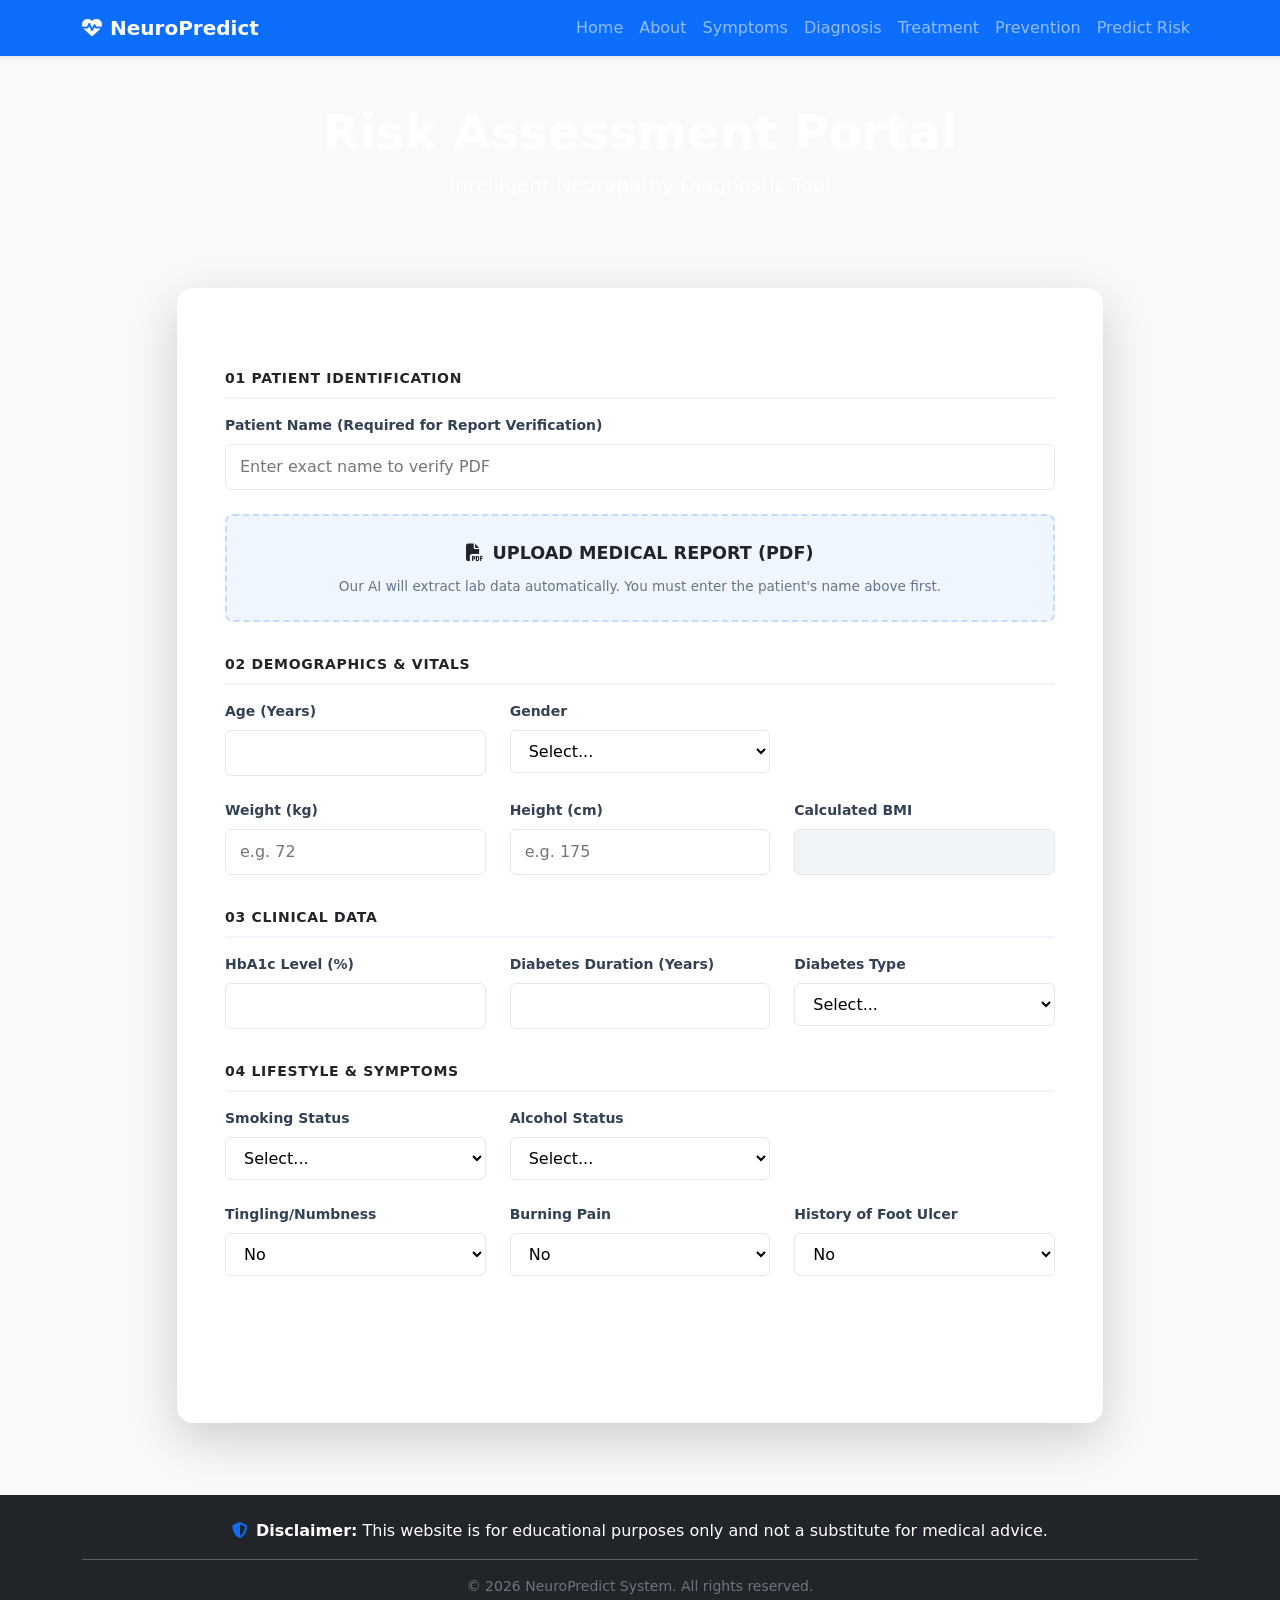
==== templates/prediction.html @ 89707be5 "app file updated" ====
<!DOCTYPE html>
<html lang="en">
<head>
    <meta charset="UTF-8">
    <meta name="viewport" content="width=device-width, initial-scale=1.0">
    <title>Predict Risk | NeuroPredict</title>
    <link href="https://fonts.googleapis.com/css2?family=Poppins:wght@300;400;500;600;700&display=swap" rel="stylesheet">
    <link href="https://cdn.jsdelivr.net/npm/bootstrap@5.3.0/dist/css/bootstrap.min.css" rel="stylesheet">
    <link rel="stylesheet" href="https://cdnjs.cloudflare.com/ajax/libs/font-awesome/6.4.0/css/all.min.css">
    <link rel="stylesheet" href="static/style.css">
    
    <style>
        /* Smart Scan Section */
        .smart-scan-box {
            background: #eff6ff;
            border: 2px dashed #bfdbfe;
            padding: 24px;
            border-radius: 8px;
            margin-bottom: 32px;
            text-align: center;
            transition: all 0.3s ease;
        }

        .smart-scan-box:hover {
            background: #e0efff;
            border-color: #93c5fd;
        }

        .section-header {
            font-size: 0.875rem;
            font-weight: 700;
            text-transform: uppercase;
            letter-spacing: 0.05em;
            color: var(--primary-color);
            margin: 32px 0 16px;
            padding-bottom: 8px;
            border-bottom: 2px solid #f1f5f9;
        }

        .custom-grid {
            display: grid;
            grid-template-columns: repeat(3, 1fr);
            gap: 24px;
        }

        @media (max-width: 768px) {
            .custom-grid { grid-template-columns: repeat(1, 1fr); }
        }

        .field-group { display: flex; flex-direction: column; gap: 8px; }

        .field-group label { font-size: 0.875rem; font-weight: 600; color: #334155; margin-bottom: 0;}

        .field-group input, .field-group select {
            border: 1px solid #e2e8f0;
            padding: 10px 14px;
            border-radius: 6px;
            font-size: 1rem;
            background: white;
            transition: border-color 0.2s ease;
        }

        .field-group input:focus, .field-group select:focus {
            outline: none;
            border-color: var(--primary-color);
            box-shadow: 0 0 0 3px rgba(0, 86, 179, 0.1);
        }

        /* Highlight for Auto-filled fields */
        .auto-filled {
            background-color: #f0fdf4 !important;
            border-color: #16a34a !important;
            transition: all 0.5s ease;
        }

        .submit-btn {
            width: 100%;
            background: var(--primary-color);
            color: white;
            border: none;
            padding: 16px;
            border-radius: 6px;
            font-weight: 700;
            font-size: 1.1rem;
            cursor: pointer;
            margin-top: 40px;
            transition: background 0.3s ease;
        }

        .submit-btn:hover { background: #004494; color: white; }
        
        .submit-btn:disabled {
            background: #94a3b8;
            cursor: not-allowed;
        }

        .hidden { display: none !important; }
        
        #result-panel {
            margin-top: 24px;
            padding: 30px;
            background: #f8fafc;
            border: 2px solid #e2e8f0;
            border-radius: 12px;
            text-align: center;
        }

        .risk-value {
            font-size: 2.5rem;
            font-weight: 800;
            display: block;
            margin: 15px 0;
        }

        .recommendation-box {
            background-color: white;
            border: 1px solid #e2e8f0;
            border-radius: 8px;
            padding: 1.5rem;
            height: 100%;
            box-shadow: 0 2px 4px rgba(0,0,0,0.02);
        }
    </style>
</head>
<body class="bg-light">

    <nav class="navbar navbar-expand-lg navbar-dark bg-primary sticky-top shadow-sm">
        <div class="container">
            <a class="navbar-brand fw-bold" href="index.html">
                <i class="fas fa-heartbeat me-2"></i>NeuroPredict
            </a>
            <button class="navbar-toggler" type="button" data-bs-toggle="collapse" data-bs-target="#navbarNav">
                <span class="navbar-toggler-icon"></span>
            </button>
            <div class="collapse navbar-collapse" id="navbarNav">
                <ul class="navbar-nav ms-auto">
                    <li class="nav-item"><a class="nav-link" href="index.html">Home</a></li>
                    <li class="nav-item"><a class="nav-link" href="about.html">About</a></li>
                    <li class="nav-item"><a class="nav-link" href="symptoms.html">Symptoms</a></li>
                    <li class="nav-item"><a class="nav-link" href="diagnosis.html">Diagnosis</a></li>
                    <li class="nav-item"><a class="nav-link" href="treatment.html">Treatment</a></li>
                    <li class="nav-item"><a class="nav-link" href="prevention.html">Prevention</a></li>
                    <li class="nav-item"><a class="nav-link active-btn" href="prediction.html">Predict Risk</a></li>
                </ul>
            </div>
        </div>
    </nav>

    <div class="page-header text-center text-white py-5">
        <h1 class="display-5 fw-bold">Risk Assessment Portal</h1>
        <p class="lead">Intelligent Neuropathy Diagnostic Tool</p>
    </div>

    <div class="container py-4 mb-5">
        <div class="row justify-content-center">
            <div class="col-lg-10">
                <div class="card shadow-lg border-0 rounded-4 p-4 p-md-5">
                    
                    <form id="predict-form" class="fade-in">
                        
                        <div class="section-header">01 Patient Identification</div>
                        <div class="custom-grid" style="grid-template-columns: 1fr; margin-bottom: 24px;">
                            <div class="field-group">
                                <label>Patient Name (Required for Report Verification)</label>
                                <input type="text" id="patient_name" name="patient_name" placeholder="Enter exact name to verify PDF" required>
                            </div>
                        </div>

                        <div class="smart-scan-box fade-in">
                            <label for="report-file" style="cursor:pointer; color: var(--primary-color); font-weight: 700; font-size: 1.1rem;">
                                <i class="fas fa-file-pdf me-2"></i><span id="upload-text">UPLOAD MEDICAL REPORT (PDF)</span>
                            </label>
                            <input type="file" id="report-file" accept=".pdf" style="display:none">
                            <p style="margin: 10px 0 0; font-size: 0.85rem; color: #64748b;">
                                Our AI will extract lab data automatically. You must enter the patient's name above first.
                            </p>
                        </div>

                        <div class="section-header">02 Demographics & Vitals</div>
                        <div class="custom-grid">
                            <div class="field-group">
                                <label>Age (Years)</label>
                                <input type="number" id="age" name="age" required min="1" max="120">
                            </div>
                            <div class="field-group">
                                <label>Gender</label>
                                <select id="gender" name="gender" required>
                                    <option value="">Select...</option>
                                    <option value="Male">Male</option>
                                    <option value="Female">Female</option>
                                </select>
                            </div>
                        </div>
                        
                        <div class="custom-grid" style="margin-top: 24px;">
                            <div class="field-group">
                                <label>Weight (kg)</label>
                                <input type="number" id="weight" step="0.1" placeholder="e.g. 72" required>
                            </div>
                            <div class="field-group">
                                <label>Height (cm)</label>
                                <input type="number" id="height" step="1" placeholder="e.g. 175" required>
                            </div>
                            <div class="field-group">
                                <label>Calculated BMI</label>
                                <input type="number" id="bmi" name="bmi" step="0.1" readonly style="background: #f1f5f9; font-weight: bold; color: var(--primary-color);">
                            </div>
                        </div>

                        <div class="section-header">03 Clinical Data</div>
                        <div class="custom-grid">
                            <div class="field-group">
                                <label>HbA1c Level (%)</label>
                                <input type="number" id="hba1c" name="hba1c" step="0.1" required>
                            </div>
                            <div class="field-group">
                                <label>Diabetes Duration (Years)</label>
                                <input type="number" id="diabetes_duration" name="diabetes_duration" required min="0">
                            </div>
                            <div class="field-group">
                                <label>Diabetes Type</label>
                                <select id="diabetes_type" name="diabetes_type" required>
                                    <option value="">Select...</option>
                                    <option value="Type 2">Type 2</option>
                                    <option value="Type 1">Type 1</option>
                                </select>
                            </div>
                        </div>

                        <div class="section-header">04 Lifestyle & Symptoms</div>
                        <div class="custom-grid">
                            <div class="field-group">
                                <label>Smoking Status</label>
                                <select id="smoking_status" name="smoking_status" required>
                                    <option value="">Select...</option>
                                    <option value="Never">Never</option>
                                    <option value="Former">Former</option>
                                    <option value="Current">Current</option>
                                </select>
                            </div>
                            <div class="field-group">
                                <label>Alcohol Status</label>
                                <select id="alcohol_status" name="alcohol_status" required>
                                    <option value="">Select...</option>
                                    <option value="Never">Never</option>
                                    <option value="Occasional">Occasional</option>
                                    <option value="Regular">Regular</option>
                                </select>
                            </div>
                        </div>

                        <div class="custom-grid" style="margin-top: 24px;">
                            <div class="field-group">
                                <label>Tingling/Numbness</label>
                                <select id="tingling" name="tingling" required>
                                    <option value="No">No</option>
                                    <option value="Yes">Yes</option>
                                </select>
                            </div>
                            <div class="field-group">
                                <label>Burning Pain</label>
                                <select id="burning_pain" name="burning_pain" required>
                                    <option value="No">No</option>
                                    <option value="Yes">Yes</option>
                                </select>
                            </div>
                            <div class="field-group">
                                <label>History of Foot Ulcer</label>
                                <select id="foot_ulcer" name="foot_ulcer" required>
                                    <option value="No">No</option>
                                    <option value="Yes">Yes</option>
                                </select>
                            </div>
                        </div>

                        <button type="submit" id="submit-btn" class="submit-btn">
                            <i class="fas fa-stethoscope me-2"></i>GENERATE RISK ASSESSMENT
                        </button>
                    </form>

                    <div id="result-panel" class="hidden slide-up">
                        <h3 style="margin:0; color: #475569; text-transform: uppercase; font-size: 0.9rem; letter-spacing: 0.05em;">Diagnostic Result</h3>
                        <span id="risk-badge" class="risk-value">--</span>
                        <p id="risk-description" style="color: #64748b; margin-bottom: 25px;"></p>

                        <div class="row text-start mt-4 mb-4 g-3">
                            <div class="col-md-4">
                                <div class="recommendation-box">
                                    <h6 class="fw-bold text-primary border-bottom pb-2"><i class="fas fa-utensils me-2"></i>Diet Plan</h6>
                                    <p id="rec-diet" class="small text-muted mb-0"></p>
                                </div>
                            </div>
                            <div class="col-md-4">
                                <div class="recommendation-box">
                                    <h6 class="fw-bold text-primary border-bottom pb-2"><i class="fas fa-walking me-2"></i>Lifestyle</h6>
                                    <p id="rec-lifestyle" class="small text-muted mb-0"></p>
                                </div>
                            </div>
                            <div class="col-md-4">
                                <div class="recommendation-box">
                                    <h6 class="fw-bold text-primary border-bottom pb-2"><i class="fas fa-stethoscope me-2"></i>Medical Advice</h6>
                                    <p id="rec-medical" class="small text-muted mb-0"></p>
                                </div>
                            </div>
                        </div>

                        <button onclick="window.location.reload()" class="btn btn-primary px-4 py-2 fw-bold rounded-pill shadow-sm">Start New Assessment</button>
                    </div>

                </div>
            </div>
        </div>
    </div>

    <footer class="bg-dark text-white py-4 mt-auto">
        <div class="container text-center">
            <p class="mb-2"><i class="fas fa-shield-alt text-primary me-2"></i><strong>Disclaimer:</strong> This website is for educational purposes only and not a substitute for medical advice.</p>
            <hr class="bg-secondary my-3">
            <p class="small text-secondary mb-0">&copy; 2026 NeuroPredict System. All rights reserved.</p>
        </div>
    </footer>

    <script src="https://cdn.jsdelivr.net/npm/bootstrap@5.3.0/dist/js/bootstrap.bundle.min.js"></script>

    <script>
        // 1. Automatic BMI Calculation
        const weightInput = document.getElementById('weight');
        const heightInput = document.getElementById('height');
        const bmiField = document.getElementById('bmi');

        function calculateBMI() {
            const weight = parseFloat(weightInput.value);
            const heightCm = parseFloat(heightInput.value);

            if (weight > 0 && heightCm > 0) {
                const heightM = heightCm / 100;
                const bmi = weight / (heightM * heightM); 
                bmiField.value = bmi.toFixed(1);
            } else {
                bmiField.value = '';
            }
        }

        weightInput.addEventListener('input', calculateBMI);
        heightInput.addEventListener('input', calculateBMI);

        // 2. Greedy Extraction Handler for PDF Upload WITH NAME VERIFICATION
        document.getElementById('report-file').addEventListener('change', async function(e) {
            const file = e.target.files[0];
            if (!file) return;

            const patientNameInput = document.getElementById('patient_name').value.trim();
            
            // Check if name is entered before scanning
            if (!patientNameInput) {
                alert("Security Protocol: Please enter the Patient Name above before uploading a document.");
                this.value = ''; // Reset the file input
                return;
            }

            const uploadText = document.getElementById('upload-text');
            uploadText.innerText = "Verifying & Scanning Document...";
            
            const formData = new FormData();
            formData.append('report', file);
            formData.append('patient_name', patientNameInput); // Send name to Flask

            try {
                const res = await fetch('/extract', { method: 'POST', body: formData });
                const result = await res.json();

                if (result.success) {
                    Object.keys(result.data).forEach(key => {
                        const el = document.getElementById(key);
                        if (el) {
                            el.value = result.data[key];
                            el.classList.add('auto-filled');
                        }
                    });
                    uploadText.innerText = "Scan Complete! Verify green fields.";
                    uploadText.style.color = "#16a34a"; // Success green
                } else {
                    throw new Error(result.error);
                }
            } catch (err) {
                // Shows the specific "Name mismatch" error sent from Python!
                alert(err.message || "Could not extract data from this PDF.");
                uploadText.innerText = "UPLOAD MEDICAL REPORT (PDF)";
                uploadText.style.color = "var(--primary-color)";
                this.value = ''; 
            }
        });

        // 3. Prediction Submission
        document.getElementById('predict-form').addEventListener('submit', async function(e) {
            e.preventDefault();
            
            const submitBtn = document.getElementById('submit-btn');
            submitBtn.disabled = true;
            submitBtn.innerHTML = '<span class="spinner-border spinner-border-sm me-2" role="status" aria-hidden="true"></span>ANALYZING...';

            const formData = new FormData(this);
            const data = Object.fromEntries(formData.entries());

            try {
                const res = await fetch('/predict', {
                    method: 'POST',
                    headers: { 'Content-Type': 'application/json' },
                    body: JSON.stringify(data)
                });
                
                const result = await res.json();
                
                if (result.success) {
                    document.getElementById('predict-form').classList.add('hidden');
                    document.getElementById('result-panel').classList.remove('hidden');
                    
                    const badge = document.getElementById('risk-badge');
                    const desc = document.getElementById('risk-description');
                    const dietBox = document.getElementById('rec-diet');
                    const lifestyleBox = document.getElementById('rec-lifestyle');
                    const medicalBox = document.getElementById('rec-medical');
                    
                    const riskLevel = result.prediction.toLowerCase();
                    
                    badge.innerText = result.prediction + " Risk";
                    
                    if (riskLevel.includes('high')) {
                        document.getElementById('result-panel').style.borderColor = "#fecaca";
                        document.getElementById('result-panel').style.backgroundColor = "#fef2f2";
                        badge.style.color = "#dc2626";
                        desc.innerText = "Immediate clinical intervention and comprehensive foot care recommended.";
                        
                        dietBox.innerHTML = "<strong>Strict Diabetic Diet:</strong> Severely restrict simple carbohydrates. High protein, high fiber. Avoid processed foods entirely.";
                        lifestyleBox.innerHTML = "<strong>Cautious Activity:</strong> Avoid weight-bearing exercises if foot ulcers are present. Focus on upper body or swimming. Daily strict foot inspection required.";
                        medicalBox.innerHTML = "<strong>Immediate Consultation:</strong> Schedule an appointment with a neurologist and podiatrist immediately. Adjust medication for pain management.";
                    } 
                    else if (riskLevel.includes('medium')) {
                        document.getElementById('result-panel').style.borderColor = "#fde68a";
                        document.getElementById('result-panel').style.backgroundColor = "#fffbeb";
                        badge.style.color = "#d97706";
                        desc.innerText = "Regular monitoring, strict glycemic control, and lifestyle modifications advised.";
                        
                        dietBox.innerHTML = "<strong>Controlled Diet:</strong> Monitor carbohydrate intake closely. Increase omega-3 fatty acids and antioxidants to support nerve health.";
                        lifestyleBox.innerHTML = "<strong>Moderate Exercise:</strong> 30 mins of daily walking with proper orthotic footwear. Check feet every night before bed.";
                        medicalBox.innerHTML = "<strong>Follow-up Required:</strong> Discuss these results at your next endocrinologist visit. Consider comprehensive foot exam to establish a baseline.";
                    } 
                    else {
                        document.getElementById('result-panel').style.borderColor = "#bbf7d0";
                        document.getElementById('result-panel').style.backgroundColor = "#f0fdf4";
                        badge.style.color = "#16a34a";
                        desc.innerText = "Maintain current healthy lifestyle and continue routine annual check-ups.";
                        
                        dietBox.innerHTML = "<strong>Balanced Diet:</strong> Maintain a standard balanced diabetic diet. Stay hydrated to ensure good blood circulation.";
                        lifestyleBox.innerHTML = "<strong>Active Lifestyle:</strong> Maintain regular exercise routines. Keep BMI within normal range. Basic foot hygiene is sufficient.";
                        medicalBox.innerHTML = "<strong>Routine Care:</strong> Continue with annual checkups and routine HbA1c monitoring. Keep blood sugars well within target range.";
                    }
                } else {
                    throw new Error(result.error);
                }
            } catch (err) {
                alert("Error communicating with the prediction model.");
                submitBtn.disabled = false;
                submitBtn.innerHTML = '<i class="fas fa-stethoscope me-2"></i>GENERATE RISK ASSESSMENT';
            }
        });
    </script>

</body>
</html>
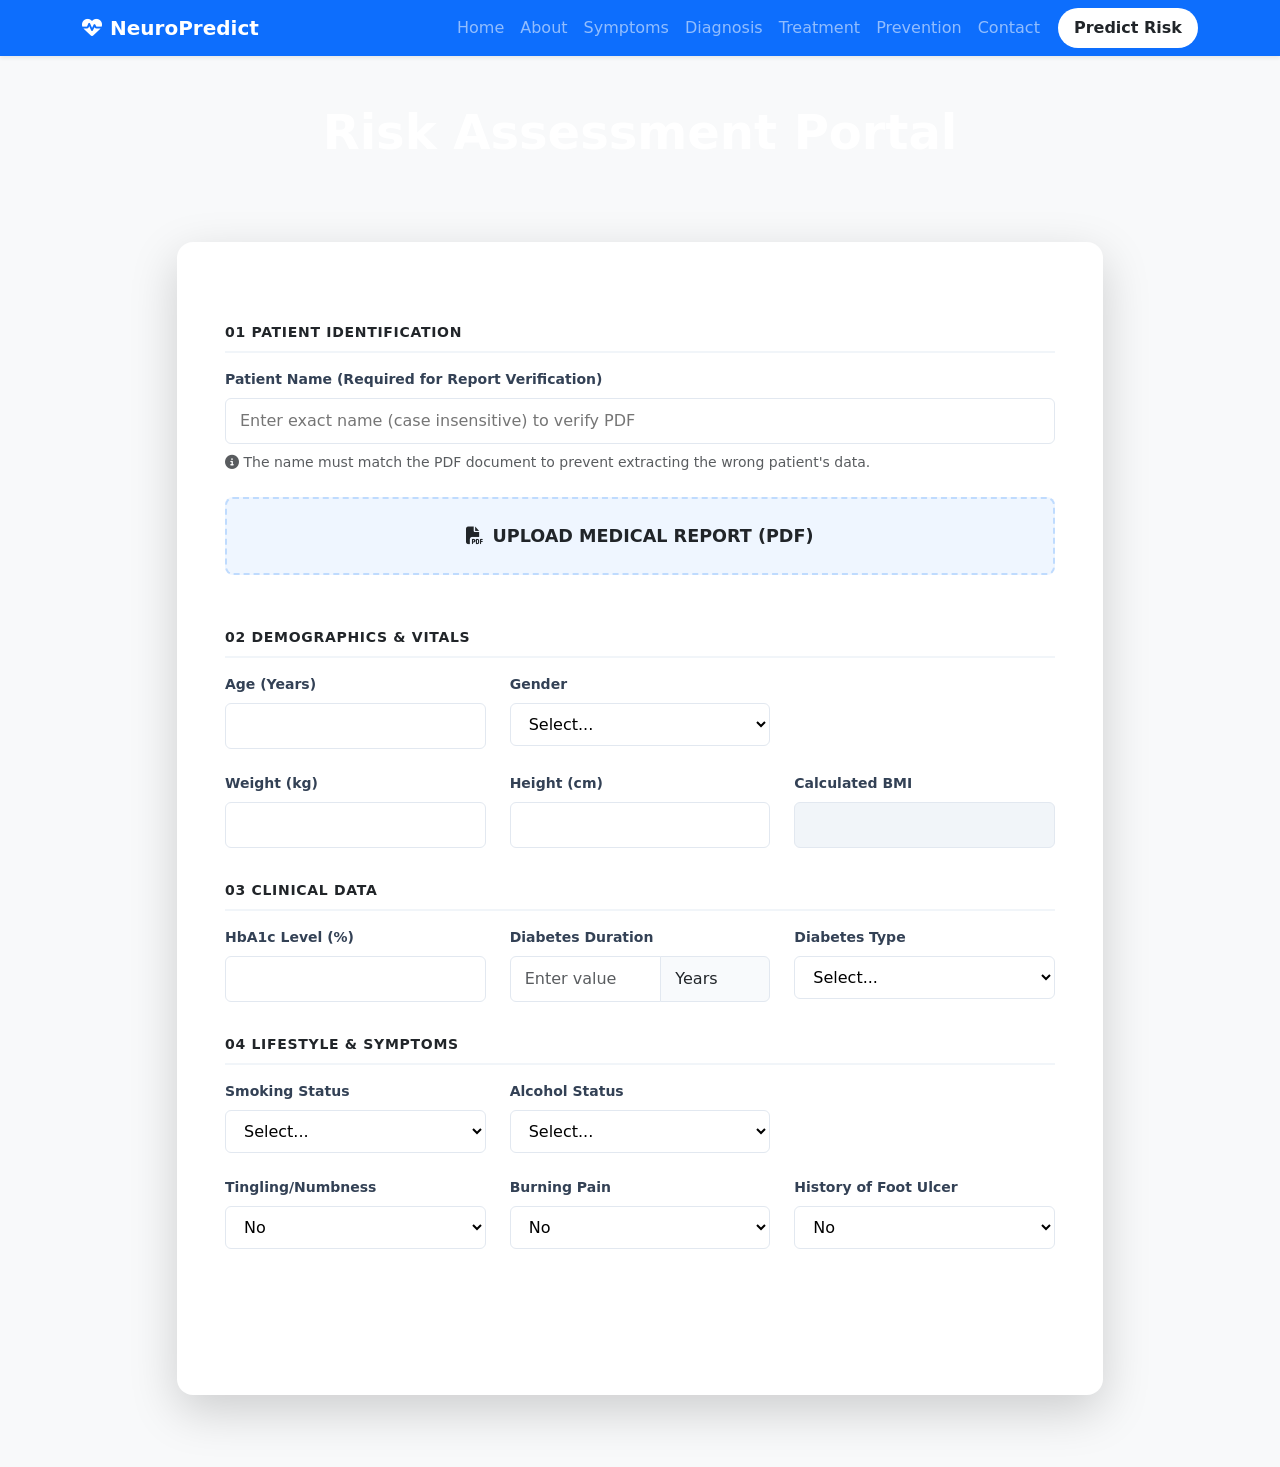
==== commit e28091bd: "initial commit" ====
--- a/templates/prediction.html
+++ b/templates/prediction.html
@@ -1,3 +1,4 @@
+
 <!DOCTYPE html>
 <html lang="en">
 <head>
@@ -10,125 +11,42 @@
     <link rel="stylesheet" href="static/style.css">
     
     <style>
-        /* Smart Scan Section */
-        .smart-scan-box {
-            background: #eff6ff;
-            border: 2px dashed #bfdbfe;
-            padding: 24px;
-            border-radius: 8px;
-            margin-bottom: 32px;
-            text-align: center;
-            transition: all 0.3s ease;
-        }
-
-        .smart-scan-box:hover {
-            background: #e0efff;
-            border-color: #93c5fd;
-        }
-
-        .section-header {
-            font-size: 0.875rem;
-            font-weight: 700;
-            text-transform: uppercase;
-            letter-spacing: 0.05em;
-            color: var(--primary-color);
-            margin: 32px 0 16px;
-            padding-bottom: 8px;
-            border-bottom: 2px solid #f1f5f9;
-        }
-
-        .custom-grid {
-            display: grid;
-            grid-template-columns: repeat(3, 1fr);
-            gap: 24px;
-        }
-
-        @media (max-width: 768px) {
-            .custom-grid { grid-template-columns: repeat(1, 1fr); }
-        }
-
+        .section-header { font-size: 0.875rem; font-weight: 700; text-transform: uppercase; letter-spacing: 0.05em; color: var(--primary-color); margin: 32px 0 16px; padding-bottom: 8px; border-bottom: 2px solid #f1f5f9; }
+        .custom-grid { display: grid; grid-template-columns: repeat(3, 1fr); gap: 24px; }
+        @media (max-width: 768px) { .custom-grid { grid-template-columns: repeat(1, 1fr); } }
         .field-group { display: flex; flex-direction: column; gap: 8px; }
-
         .field-group label { font-size: 0.875rem; font-weight: 600; color: #334155; margin-bottom: 0;}
-
-        .field-group input, .field-group select {
-            border: 1px solid #e2e8f0;
-            padding: 10px 14px;
-            border-radius: 6px;
-            font-size: 1rem;
-            background: white;
-            transition: border-color 0.2s ease;
-        }
-
-        .field-group input:focus, .field-group select:focus {
-            outline: none;
-            border-color: var(--primary-color);
-            box-shadow: 0 0 0 3px rgba(0, 86, 179, 0.1);
-        }
+        .field-group input, .field-group select { border: 1px solid #e2e8f0; padding: 10px 14px; border-radius: 6px; font-size: 1rem; background: white; transition: all 0.2s; }
+        .field-group input:focus, .field-group select:focus { outline: none; border-color: var(--primary-color); box-shadow: 0 0 0 3px rgba(0, 86, 179, 0.1); }
+
+        /* The Extraction Upload Box */
+        .smart-scan-box { background: #eff6ff; border: 2px dashed #bfdbfe; padding: 24px; border-radius: 8px; margin-bottom: 20px; text-align: center; cursor: pointer; transition: 0.3s; }
+        .smart-scan-box:hover { background: #e0efff; border-color: #93c5fd; }
+
+        /* Inline Status Boxes */
+        .status-box { padding: 16px; border-radius: 8px; margin-bottom: 24px; text-align: center; font-weight: 600; display: none; }
+        .box-error { background-color: #fef2f2; border: 2px dashed #fca5a5; color: #dc2626; }
+        .box-success { background-color: #f0fdf4; border: 2px dashed #86efac; color: #16a34a; }
 
         /* Highlight for Auto-filled fields */
-        .auto-filled {
-            background-color: #f0fdf4 !important;
-            border-color: #16a34a !important;
-            transition: all 0.5s ease;
-        }
-
-        .submit-btn {
-            width: 100%;
-            background: var(--primary-color);
-            color: white;
-            border: none;
-            padding: 16px;
-            border-radius: 6px;
-            font-weight: 700;
-            font-size: 1.1rem;
-            cursor: pointer;
-            margin-top: 40px;
-            transition: background 0.3s ease;
-        }
-
+        .auto-filled { background-color: #f0fdf4 !important; border-color: #16a34a !important; color: #166534; font-weight: 500;}
+
+        .submit-btn { width: 100%; background: var(--primary-color); color: white; border: none; padding: 16px; border-radius: 6px; font-weight: 700; font-size: 1.1rem; cursor: pointer; margin-top: 40px; transition: background 0.3s ease; }
         .submit-btn:hover { background: #004494; color: white; }
-        
-        .submit-btn:disabled {
-            background: #94a3b8;
-            cursor: not-allowed;
-        }
-
+        .submit-btn:disabled { background: #94a3b8; cursor: not-allowed; }
         .hidden { display: none !important; }
         
-        #result-panel {
-            margin-top: 24px;
-            padding: 30px;
-            background: #f8fafc;
-            border: 2px solid #e2e8f0;
-            border-radius: 12px;
-            text-align: center;
-        }
-
-        .risk-value {
-            font-size: 2.5rem;
-            font-weight: 800;
-            display: block;
-            margin: 15px 0;
-        }
-
-        .recommendation-box {
-            background-color: white;
-            border: 1px solid #e2e8f0;
-            border-radius: 8px;
-            padding: 1.5rem;
-            height: 100%;
-            box-shadow: 0 2px 4px rgba(0,0,0,0.02);
-        }
+        #result-panel { margin-top: 24px; padding: 30px; background: #f8fafc; border: 2px solid #e2e8f0; border-radius: 12px; text-align: center; }
+        .risk-value { font-size: 2.5rem; font-weight: 800; display: block; margin: 15px 0; }
+        .recommendation-box { background-color: white; border: 1px solid #e2e8f0; border-radius: 8px; padding: 1.5rem; height: 100%; box-shadow: 0 2px 4px rgba(0,0,0,0.02); }
+        .bmi-badge { font-size: 0.75rem; padding: 2px 8px; border-radius: 12px; margin-left: 8px; font-weight: 700; }
     </style>
 </head>
 <body class="bg-light">
 
     <nav class="navbar navbar-expand-lg navbar-dark bg-primary sticky-top shadow-sm">
         <div class="container">
-            <a class="navbar-brand fw-bold" href="index.html">
-                <i class="fas fa-heartbeat me-2"></i>NeuroPredict
-            </a>
+            <a class="navbar-brand fw-bold" href="index.html"><i class="fas fa-heartbeat me-2"></i>NeuroPredict</a>
             <button class="navbar-toggler" type="button" data-bs-toggle="collapse" data-bs-target="#navbarNav">
                 <span class="navbar-toggler-icon"></span>
             </button>
@@ -140,15 +58,15 @@
                     <li class="nav-item"><a class="nav-link" href="diagnosis.html">Diagnosis</a></li>
                     <li class="nav-item"><a class="nav-link" href="treatment.html">Treatment</a></li>
                     <li class="nav-item"><a class="nav-link" href="prevention.html">Prevention</a></li>
-                    <li class="nav-item"><a class="nav-link active-btn" href="prediction.html">Predict Risk</a></li>
+                    <li class="nav-item"><a class="nav-link" href="contact.html">Contact</a></li>
+                    <li class="nav-item"><a class="nav-link active-btn fw-bold" href="prediction.html" style="background-color: white; color: var(--primary-color) !important; border-radius: 20px; padding: 8px 16px; margin-left: 10px;">Predict Risk</a></li>
                 </ul>
             </div>
         </div>
     </nav>
 
-    <div class="page-header text-center text-white py-5">
+    <div class="page-header text-center text-white py-5" style="background-color: var(--primary-color);">
         <h1 class="display-5 fw-bold">Risk Assessment Portal</h1>
-        <p class="lead">Intelligent Neuropathy Diagnostic Tool</p>
     </div>
 
     <div class="container py-4 mb-5">
@@ -156,26 +74,35 @@
             <div class="col-lg-10">
                 <div class="card shadow-lg border-0 rounded-4 p-4 p-md-5">
                     
-                    <form id="predict-form" class="fade-in">
-                        
-                        <div class="section-header">01 Patient Identification</div>
-                        <div class="custom-grid" style="grid-template-columns: 1fr; margin-bottom: 24px;">
-                            <div class="field-group">
-                                <label>Patient Name (Required for Report Verification)</label>
-                                <input type="text" id="patient_name" name="patient_name" placeholder="Enter exact name to verify PDF" required>
-                            </div>
-                        </div>
-
-                        <div class="smart-scan-box fade-in">
-                            <label for="report-file" style="cursor:pointer; color: var(--primary-color); font-weight: 700; font-size: 1.1rem;">
-                                <i class="fas fa-file-pdf me-2"></i><span id="upload-text">UPLOAD MEDICAL REPORT (PDF)</span>
-                            </label>
-                            <input type="file" id="report-file" accept=".pdf" style="display:none">
-                            <p style="margin: 10px 0 0; font-size: 0.85rem; color: #64748b;">
-                                Our AI will extract lab data automatically. You must enter the patient's name above first.
-                            </p>
-                        </div>
-
+                    <div class="section-header">01 Patient Identification</div>
+                    <div class="custom-grid" style="grid-template-columns: 1fr; margin-bottom: 24px;">
+                        <div class="field-group">
+                            <label>Patient Name (Required for Report Verification)</label>
+                            <input type="text" id="patient_name" placeholder="Enter exact name (case insensitive) to verify PDF" required>
+                            <small class="text-muted"><i class="fas fa-info-circle"></i> The name must match the PDF document to prevent extracting the wrong patient's data.</small>
+                        </div>
+                    </div>
+
+                    <label for="report-file" class="smart-scan-box w-100 d-block">
+                        <span style="color: var(--primary-color); font-weight: 700; font-size: 1.1rem;">
+                            <i class="fas fa-file-pdf me-2"></i><span id="upload-text">UPLOAD MEDICAL REPORT (PDF)</span>
+                        </span>
+                        <input type="file" id="report-file" accept=".pdf" style="display:none">
+                    </label>
+
+                    <div id="error-box" class="status-box box-error">
+                        <i class="fas fa-times-circle me-2"></i><span>EXTRACTION FAILED</span>
+                        <p id="error-msg" style="margin: 5px 0 0; font-size: 0.85rem; font-weight: 400;"></p>
+                    </div>
+                    
+                    <div id="success-box" class="status-box box-success">
+                        <i class="fas fa-check-circle me-2"></i><span>Scan Complete! Verified fields auto-filled below.</span>
+                        <p style="margin: 5px 0 0; font-size: 0.85rem; font-weight: 400; color: #475569;">
+                            <i class="fas fa-pencil-alt"></i> You can click and edit any auto-filled value if it is incorrect.
+                        </p>
+                    </div>
+
+                    <form id="predict-form">
                         <div class="section-header">02 Demographics & Vitals</div>
                         <div class="custom-grid">
                             <div class="field-group">
@@ -195,14 +122,14 @@
                         <div class="custom-grid" style="margin-top: 24px;">
                             <div class="field-group">
                                 <label>Weight (kg)</label>
-                                <input type="number" id="weight" step="0.1" placeholder="e.g. 72" required>
+                                <input type="number" id="weight" step="0.1" required>
                             </div>
                             <div class="field-group">
                                 <label>Height (cm)</label>
-                                <input type="number" id="height" step="1" placeholder="e.g. 175" required>
-                            </div>
-                            <div class="field-group">
-                                <label>Calculated BMI</label>
+                                <input type="number" id="height" step="1" required>
+                            </div>
+                            <div class="field-group">
+                                <label>Calculated BMI <span id="bmi-status" class="bmi-badge hidden"></span></label>
                                 <input type="number" id="bmi" name="bmi" step="0.1" readonly style="background: #f1f5f9; font-weight: bold; color: var(--primary-color);">
                             </div>
                         </div>
@@ -213,10 +140,18 @@
                                 <label>HbA1c Level (%)</label>
                                 <input type="number" id="hba1c" name="hba1c" step="0.1" required>
                             </div>
-                            <div class="field-group">
-                                <label>Diabetes Duration (Years)</label>
-                                <input type="number" id="diabetes_duration" name="diabetes_duration" required min="0">
-                            </div>
+                            
+                            <div class="field-group">
+                                <label>Diabetes Duration</label>
+                                <div class="input-group">
+                                    <input type="number" id="diabetes_duration" name="diabetes_duration" step="0.1" required min="0" class="form-control" placeholder="Enter value">
+                                    <select id="duration_unit" name="duration_unit" class="form-select" style="max-width: 110px; background-color: #f8fafc;">
+                                        <option value="years">Years</option>
+                                        <option value="months">Months</option>
+                                    </select>
+                                </div>
+                            </div>
+                            
                             <div class="field-group">
                                 <label>Diabetes Type</label>
                                 <select id="diabetes_type" name="diabetes_type" required>
@@ -250,61 +185,32 @@
                         </div>
 
                         <div class="custom-grid" style="margin-top: 24px;">
-                            <div class="field-group">
-                                <label>Tingling/Numbness</label>
-                                <select id="tingling" name="tingling" required>
-                                    <option value="No">No</option>
-                                    <option value="Yes">Yes</option>
-                                </select>
-                            </div>
-                            <div class="field-group">
-                                <label>Burning Pain</label>
-                                <select id="burning_pain" name="burning_pain" required>
-                                    <option value="No">No</option>
-                                    <option value="Yes">Yes</option>
-                                </select>
-                            </div>
-                            <div class="field-group">
-                                <label>History of Foot Ulcer</label>
-                                <select id="foot_ulcer" name="foot_ulcer" required>
-                                    <option value="No">No</option>
-                                    <option value="Yes">Yes</option>
-                                </select>
-                            </div>
-                        </div>
-
-                        <button type="submit" id="submit-btn" class="submit-btn">
-                            <i class="fas fa-stethoscope me-2"></i>GENERATE RISK ASSESSMENT
-                        </button>
+                            <div class="field-group"><label>Tingling/Numbness</label><select id="tingling" name="tingling" required><option value="No">No</option><option value="Yes">Yes</option></select></div>
+                            <div class="field-group"><label>Burning Pain</label><select id="burning_pain" name="burning_pain" required><option value="No">No</option><option value="Yes">Yes</option></select></div>
+                            <div class="field-group"><label>History of Foot Ulcer</label><select id="foot_ulcer" name="foot_ulcer" required><option value="No">No</option><option value="Yes">Yes</option></select></div>
+                        </div>
+
+                        <button type="submit" id="submit-btn" class="submit-btn"><i class="fas fa-stethoscope me-2"></i>GENERATE RISK ASSESSMENT</button>
                     </form>
 
                     <div id="result-panel" class="hidden slide-up">
                         <h3 style="margin:0; color: #475569; text-transform: uppercase; font-size: 0.9rem; letter-spacing: 0.05em;">Diagnostic Result</h3>
                         <span id="risk-badge" class="risk-value">--</span>
                         <p id="risk-description" style="color: #64748b; margin-bottom: 25px;"></p>
-
                         <div class="row text-start mt-4 mb-4 g-3">
-                            <div class="col-md-4">
-                                <div class="recommendation-box">
-                                    <h6 class="fw-bold text-primary border-bottom pb-2"><i class="fas fa-utensils me-2"></i>Diet Plan</h6>
-                                    <p id="rec-diet" class="small text-muted mb-0"></p>
-                                </div>
-                            </div>
-                            <div class="col-md-4">
-                                <div class="recommendation-box">
-                                    <h6 class="fw-bold text-primary border-bottom pb-2"><i class="fas fa-walking me-2"></i>Lifestyle</h6>
-                                    <p id="rec-lifestyle" class="small text-muted mb-0"></p>
-                                </div>
-                            </div>
-                            <div class="col-md-4">
-                                <div class="recommendation-box">
-                                    <h6 class="fw-bold text-primary border-bottom pb-2"><i class="fas fa-stethoscope me-2"></i>Medical Advice</h6>
-                                    <p id="rec-medical" class="small text-muted mb-0"></p>
-                                </div>
-                            </div>
-                        </div>
-
-                        <button onclick="window.location.reload()" class="btn btn-primary px-4 py-2 fw-bold rounded-pill shadow-sm">Start New Assessment</button>
+                            <div class="col-md-4"><div class="recommendation-box"><h6 class="fw-bold text-primary border-bottom pb-2"><i class="fas fa-utensils me-2"></i>Diet Plan</h6><p id="rec-diet" class="small text-muted mb-0"></p></div></div>
+                            <div class="col-md-4"><div class="recommendation-box"><h6 class="fw-bold text-primary border-bottom pb-2"><i class="fas fa-walking me-2"></i>Lifestyle</h6><p id="rec-lifestyle" class="small text-muted mb-0"></p></div></div>
+                            <div class="col-md-4"><div class="recommendation-box"><h6 class="fw-bold text-primary border-bottom pb-2"><i class="fas fa-stethoscope me-2"></i>Medical Advice</h6><p id="rec-medical" class="small text-muted mb-0"></p></div></div>
+                        </div>
+                        
+                        <div class="d-flex justify-content-center gap-3 mt-4">
+                            <button type="button" id="edit-inputs-btn" class="btn btn-outline-secondary px-4 py-2 fw-bold rounded-pill">
+                                <i class="fas fa-edit me-2"></i>Edit Inputs
+                            </button>
+                            <button type="button" onclick="window.location.reload()" class="btn btn-primary px-4 py-2 fw-bold rounded-pill">
+                                <i class="fas fa-redo me-2"></i>Start New Assessment
+                            </button>
+                        </div>
                     </div>
 
                 </div>
@@ -312,21 +218,13 @@
         </div>
     </div>
 
-    <footer class="bg-dark text-white py-4 mt-auto">
-        <div class="container text-center">
-            <p class="mb-2"><i class="fas fa-shield-alt text-primary me-2"></i><strong>Disclaimer:</strong> This website is for educational purposes only and not a substitute for medical advice.</p>
-            <hr class="bg-secondary my-3">
-            <p class="small text-secondary mb-0">&copy; 2026 NeuroPredict System. All rights reserved.</p>
-        </div>
-    </footer>
-
     <script src="https://cdn.jsdelivr.net/npm/bootstrap@5.3.0/dist/js/bootstrap.bundle.min.js"></script>
-
     <script>
         // 1. Automatic BMI Calculation
         const weightInput = document.getElementById('weight');
         const heightInput = document.getElementById('height');
         const bmiField = document.getElementById('bmi');
+        const bmiStatus = document.getElementById('bmi-status');
 
         function calculateBMI() {
             const weight = parseFloat(weightInput.value);
@@ -336,34 +234,82 @@
                 const heightM = heightCm / 100;
                 const bmi = weight / (heightM * heightM); 
                 bmiField.value = bmi.toFixed(1);
+                
+                bmiStatus.classList.remove('hidden');
+                if (bmi < 18.5) {
+                    bmiStatus.innerText = "Underweight";
+                    bmiStatus.style.backgroundColor = "#fef08a"; bmiStatus.style.color = "#854d0e";
+                } else if (bmi >= 18.5 && bmi < 25) {
+                    bmiStatus.innerText = "Healthy";
+                    bmiStatus.style.backgroundColor = "#bbf7d0"; bmiStatus.style.color = "#166534";
+                } else if (bmi >= 25 && bmi < 30) {
+                    bmiStatus.innerText = "Overweight";
+                    bmiStatus.style.backgroundColor = "#fed7aa"; bmiStatus.style.color = "#9a3412";
+                } else {
+                    bmiStatus.innerText = "Obese";
+                    bmiStatus.style.backgroundColor = "#fecaca"; bmiStatus.style.color = "#991b1b";
+                }
             } else {
                 bmiField.value = '';
+                bmiStatus.classList.add('hidden');
             }
         }
 
         weightInput.addEventListener('input', calculateBMI);
         heightInput.addEventListener('input', calculateBMI);
 
-        // 2. Greedy Extraction Handler for PDF Upload WITH NAME VERIFICATION
+        // 2. FIXED: Automatic Diabetes Type Inference based on manual Age entry
+        const ageInput = document.getElementById('age');
+        const diabetesTypeSelect = document.getElementById('diabetes_type');
+
+        ageInput.addEventListener('input', function() {
+            const age = parseInt(this.value);
+            if (!isNaN(age) && age > 0) {
+                // Only auto-select if the user hasn't explicitly selected something manually
+                if (diabetesTypeSelect.value === "" || diabetesTypeSelect.classList.contains('auto-filled')) {
+                    diabetesTypeSelect.value = (age < 30) ? "Type 1" : "Type 2";
+                    diabetesTypeSelect.classList.add('auto-filled');
+                }
+            } else {
+                // If they delete the age, clear the type only if it was auto-filled
+                if (diabetesTypeSelect.classList.contains('auto-filled')) {
+                    diabetesTypeSelect.value = "";
+                    diabetesTypeSelect.classList.remove('auto-filled');
+                }
+            }
+        });
+
+        // Allow the user to manually override the Type without the Age box changing it back
+        diabetesTypeSelect.addEventListener('change', function() {
+            this.classList.remove('auto-filled');
+        });
+
+        // 3. Extraction Handler
         document.getElementById('report-file').addEventListener('change', async function(e) {
             const file = e.target.files[0];
             if (!file) return;
 
-            const patientNameInput = document.getElementById('patient_name').value.trim();
+            const nameInput = document.getElementById('patient_name');
+            const errorBox = document.getElementById('error-box');
+            const successBox = document.getElementById('success-box');
+            const errorMsg = document.getElementById('error-msg');
+            const uploadText = document.getElementById('upload-text');
+
+            errorBox.style.display = 'none';
+            successBox.style.display = 'none';
+            document.querySelectorAll('.auto-filled').forEach(el => el.classList.remove('auto-filled'));
             
-            // Check if name is entered before scanning
-            if (!patientNameInput) {
-                alert("Security Protocol: Please enter the Patient Name above before uploading a document.");
-                this.value = ''; // Reset the file input
+            if (!nameInput.value.trim()) {
+                errorMsg.innerText = "Please enter the Patient Name above before uploading a document.";
+                errorBox.style.display = 'block';
+                this.value = ''; 
                 return;
             }
 
-            const uploadText = document.getElementById('upload-text');
-            uploadText.innerText = "Verifying & Scanning Document...";
-            
+            uploadText.innerText = "Scanning Document...";
             const formData = new FormData();
             formData.append('report', file);
-            formData.append('patient_name', patientNameInput); // Send name to Flask
+            formData.append('patient_name', nameInput.value.trim());
 
             try {
                 const res = await fetch('/extract', { method: 'POST', body: formData });
@@ -374,30 +320,29 @@
                         const el = document.getElementById(key);
                         if (el) {
                             el.value = result.data[key];
-                            el.classList.add('auto-filled');
+                            el.classList.add('auto-filled'); 
                         }
                     });
-                    uploadText.innerText = "Scan Complete! Verify green fields.";
-                    uploadText.style.color = "#16a34a"; // Success green
+                    successBox.style.display = 'block';
+                    uploadText.innerText = "UPLOAD MEDICAL REPORT (PDF)";
                 } else {
                     throw new Error(result.error);
                 }
             } catch (err) {
-                // Shows the specific "Name mismatch" error sent from Python!
-                alert(err.message || "Could not extract data from this PDF.");
+                nameInput.classList.add('box-error');
+                errorMsg.innerText = err.message || "Could not extract data from this PDF.";
+                errorBox.style.display = 'block';
                 uploadText.innerText = "UPLOAD MEDICAL REPORT (PDF)";
-                uploadText.style.color = "var(--primary-color)";
                 this.value = ''; 
             }
         });
 
-        // 3. Prediction Submission
+        // 4. Prediction Submission
         document.getElementById('predict-form').addEventListener('submit', async function(e) {
             e.preventDefault();
-            
             const submitBtn = document.getElementById('submit-btn');
             submitBtn.disabled = true;
-            submitBtn.innerHTML = '<span class="spinner-border spinner-border-sm me-2" role="status" aria-hidden="true"></span>ANALYZING...';
+            submitBtn.innerHTML = '<span class="spinner-border spinner-border-sm me-2"></span>ANALYZING...';
 
             const formData = new FormData(this);
             const data = Object.fromEntries(formData.entries());
@@ -413,16 +358,13 @@
                 
                 if (result.success) {
                     document.getElementById('predict-form').classList.add('hidden');
+                    document.getElementById('error-box').style.display = 'none';
+                    document.getElementById('success-box').style.display = 'none';
                     document.getElementById('result-panel').classList.remove('hidden');
                     
                     const badge = document.getElementById('risk-badge');
                     const desc = document.getElementById('risk-description');
-                    const dietBox = document.getElementById('rec-diet');
-                    const lifestyleBox = document.getElementById('rec-lifestyle');
-                    const medicalBox = document.getElementById('rec-medical');
-                    
                     const riskLevel = result.prediction.toLowerCase();
-                    
                     badge.innerText = result.prediction + " Risk";
                     
                     if (riskLevel.includes('high')) {
@@ -430,30 +372,25 @@
                         document.getElementById('result-panel').style.backgroundColor = "#fef2f2";
                         badge.style.color = "#dc2626";
                         desc.innerText = "Immediate clinical intervention and comprehensive foot care recommended.";
-                        
-                        dietBox.innerHTML = "<strong>Strict Diabetic Diet:</strong> Severely restrict simple carbohydrates. High protein, high fiber. Avoid processed foods entirely.";
-                        lifestyleBox.innerHTML = "<strong>Cautious Activity:</strong> Avoid weight-bearing exercises if foot ulcers are present. Focus on upper body or swimming. Daily strict foot inspection required.";
-                        medicalBox.innerHTML = "<strong>Immediate Consultation:</strong> Schedule an appointment with a neurologist and podiatrist immediately. Adjust medication for pain management.";
-                    } 
-                    else if (riskLevel.includes('medium')) {
+                        document.getElementById('rec-diet').innerHTML = "<strong>Strict Diabetic Diet:</strong> Severely restrict simple carbohydrates. High protein, high fiber.";
+                        document.getElementById('rec-lifestyle').innerHTML = "<strong>Cautious Activity:</strong> Avoid weight-bearing exercises if foot ulcers are present. Daily strict foot inspection required.";
+                        document.getElementById('rec-medical').innerHTML = "<strong>Immediate Consultation:</strong> Schedule an appointment with a neurologist immediately.";
+                    } else if (riskLevel.includes('medium')) {
                         document.getElementById('result-panel').style.borderColor = "#fde68a";
                         document.getElementById('result-panel').style.backgroundColor = "#fffbeb";
                         badge.style.color = "#d97706";
                         desc.innerText = "Regular monitoring, strict glycemic control, and lifestyle modifications advised.";
-                        
-                        dietBox.innerHTML = "<strong>Controlled Diet:</strong> Monitor carbohydrate intake closely. Increase omega-3 fatty acids and antioxidants to support nerve health.";
-                        lifestyleBox.innerHTML = "<strong>Moderate Exercise:</strong> 30 mins of daily walking with proper orthotic footwear. Check feet every night before bed.";
-                        medicalBox.innerHTML = "<strong>Follow-up Required:</strong> Discuss these results at your next endocrinologist visit. Consider comprehensive foot exam to establish a baseline.";
-                    } 
-                    else {
+                        document.getElementById('rec-diet').innerHTML = "<strong>Controlled Diet:</strong> Monitor carbohydrate intake closely. Increase omega-3 fatty acids.";
+                        document.getElementById('rec-lifestyle').innerHTML = "<strong>Moderate Exercise:</strong> 30 mins of daily walking. Check feet every night before bed.";
+                        document.getElementById('rec-medical').innerHTML = "<strong>Follow-up Required:</strong> Discuss these results at your next endocrinologist visit.";
+                    } else {
                         document.getElementById('result-panel').style.borderColor = "#bbf7d0";
                         document.getElementById('result-panel').style.backgroundColor = "#f0fdf4";
                         badge.style.color = "#16a34a";
                         desc.innerText = "Maintain current healthy lifestyle and continue routine annual check-ups.";
-                        
-                        dietBox.innerHTML = "<strong>Balanced Diet:</strong> Maintain a standard balanced diabetic diet. Stay hydrated to ensure good blood circulation.";
-                        lifestyleBox.innerHTML = "<strong>Active Lifestyle:</strong> Maintain regular exercise routines. Keep BMI within normal range. Basic foot hygiene is sufficient.";
-                        medicalBox.innerHTML = "<strong>Routine Care:</strong> Continue with annual checkups and routine HbA1c monitoring. Keep blood sugars well within target range.";
+                        document.getElementById('rec-diet').innerHTML = "<strong>Balanced Diet:</strong> Maintain a standard balanced diabetic diet. Stay hydrated.";
+                        document.getElementById('rec-lifestyle').innerHTML = "<strong>Active Lifestyle:</strong> Maintain regular exercise routines. Keep BMI within normal range.";
+                        document.getElementById('rec-medical').innerHTML = "<strong>Routine Care:</strong> Continue with annual checkups and routine HbA1c monitoring.";
                     }
                 } else {
                     throw new Error(result.error);
@@ -464,7 +401,16 @@
                 submitBtn.innerHTML = '<i class="fas fa-stethoscope me-2"></i>GENERATE RISK ASSESSMENT';
             }
         });
+
+        // 5. Edit Inputs Button Logic
+        document.getElementById('edit-inputs-btn').addEventListener('click', function() {
+            document.getElementById('result-panel').classList.add('hidden');
+            document.getElementById('predict-form').classList.remove('hidden');
+            const submitBtn = document.getElementById('submit-btn');
+            submitBtn.disabled = false;
+            submitBtn.innerHTML = '<i class="fas fa-stethoscope me-2"></i>GENERATE RISK ASSESSMENT';
+            document.getElementById('predict-form').scrollIntoView({ behavior: 'smooth' });
+        });
     </script>
-
 </body>
 </html>
